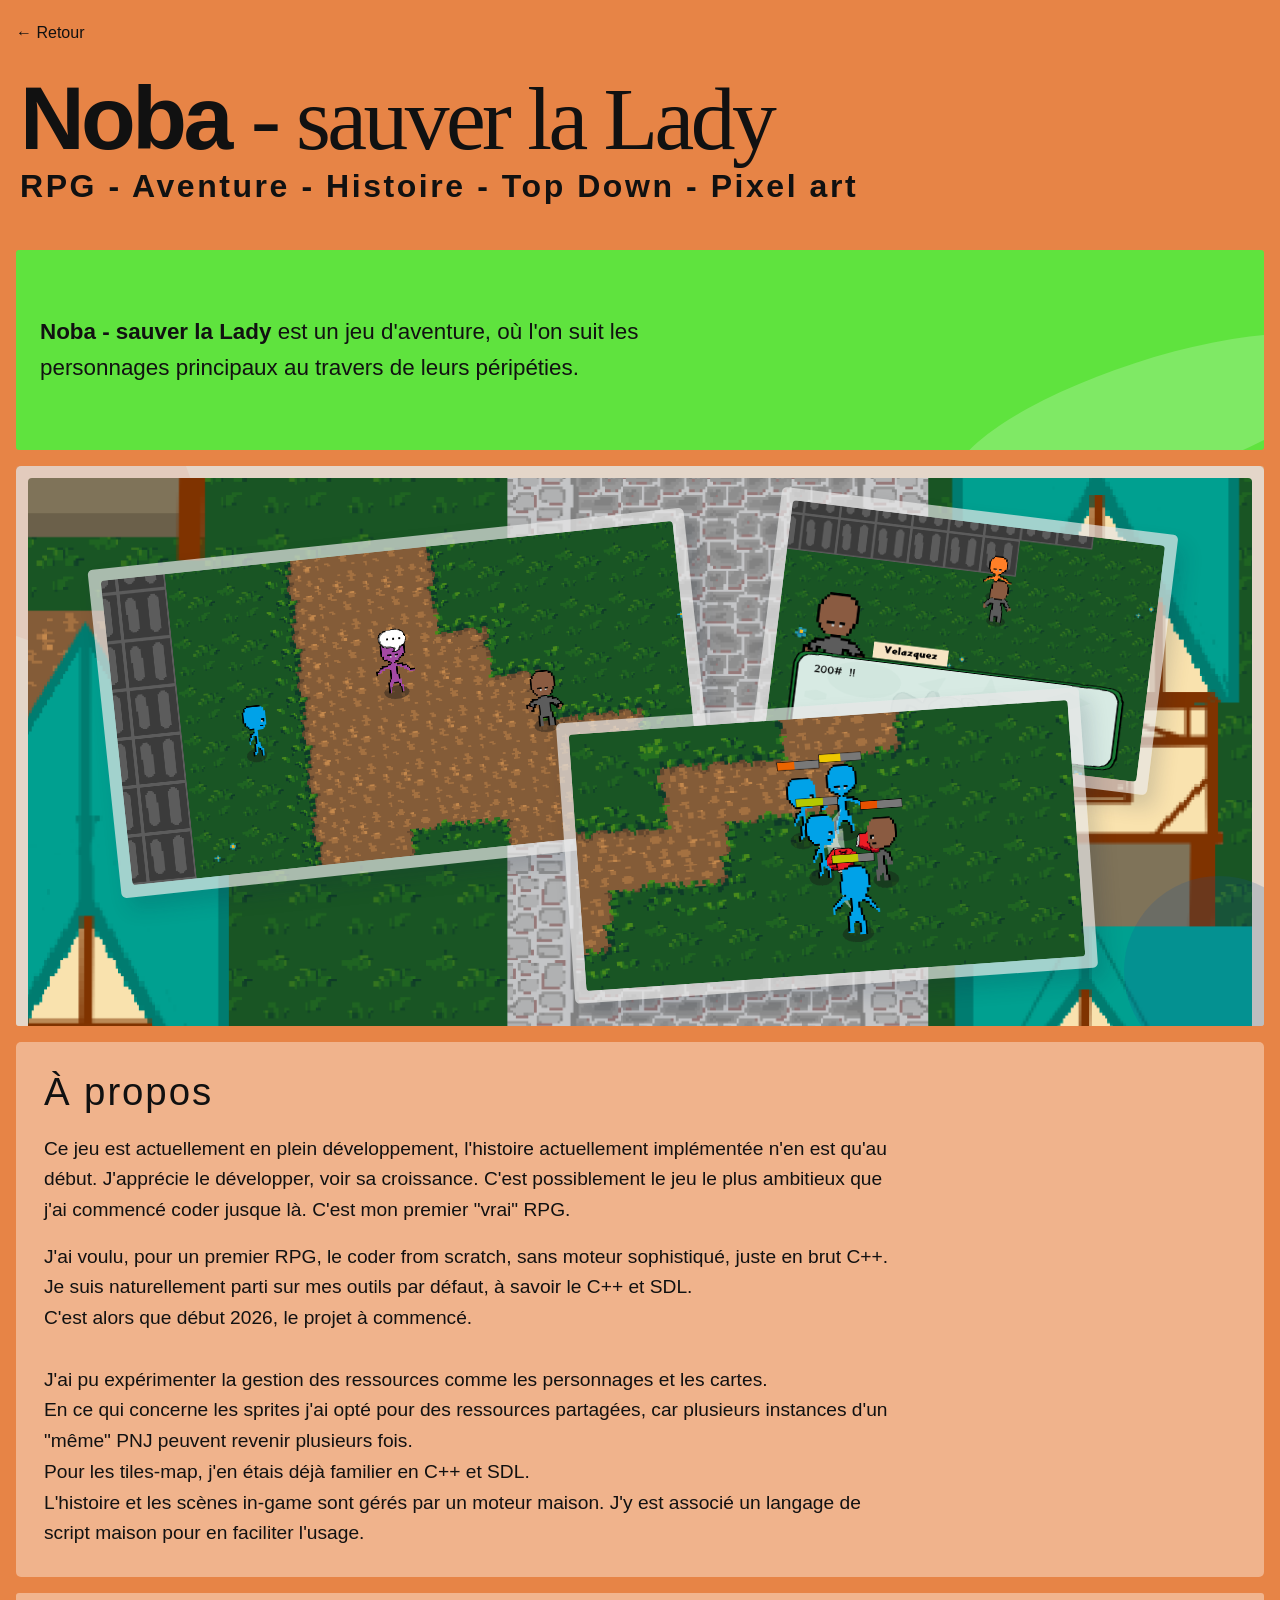
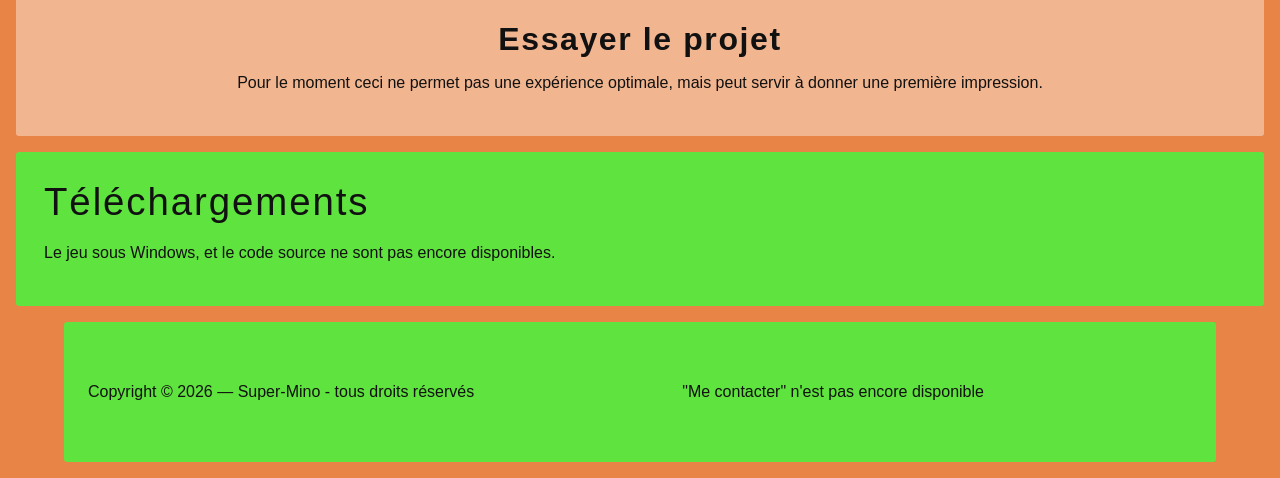
==== projects/Noba_p/noba_project.html @ 1602240f "+ Noba" ====
<!DOCTYPE html>
<html lang="fr">
<head>
    <meta charset="UTF-8">
    <meta name="viewport" content="width=device-width, initial-scale=1.0">
    <title>Projet — Portfolio</title>
    <link rel="stylesheet" href="noba_project.css">
</head>

<body>
    <main class="page-projet">

        <!-- En-tête du projet -->
        <header class="entete-projet">
            <a class="retour" href="../../index.html">← Retour</a>

            <h1>
                <span class="titre-principal">Noba <span class="sous-titre">- sauver la Lady</span></span>
                <span class="titre-secondaire">RPG - Aventure - Histoire - Top Down - Pixel art</span>
            </h1>
        </header>


        <!-- Présentation générale -->
        <section class="introduction-projet">
            <p>
                <strong>Noba - sauver la Lady</strong> est un jeu d'aventure, où l'on suit les personnages principaux au travers de leurs péripéties.
            </p>
        </section>


        <!-- Galerie des trois images -->
        <section class="galerie">

            <figure class="image-projet image-une">
                <img src="image/noba_capture1.png" alt="Illustration du projet 1">
            </figure>

            <figure class="image-projet image-deux">
                <img src="image/noba_capture2.png" alt="Illustration du projet 2">
            </figure>

            <figure class="image-projet image-trois">
                <img src="image/noba_capture3.png" alt="Illustration du projet 3">
            </figure>

            <figure class="image-projet image-quatre">
                <img src="image/noba_capture4.png" alt="Illustration du projet 3">
            </figure>

        </section>


        <!-- Description détaillée -->
        <section class="description-projet">
            <h2>À propos</h2>

            <p>
                Ce jeu est actuellement en plein développement, l'histoire actuellement implémentée n'en est qu'au début. 
                J'apprécie le développer, voir sa croissance. C'est possiblement le jeu le plus 
                ambitieux que j'ai commencé coder jusque là. C'est mon premier "vrai" RPG.
            </p>

            <p>
                J'ai voulu, pour un premier RPG, le coder from scratch, sans moteur sophistiqué, 
                juste en brut C++. Je suis naturellement parti sur mes outils par défaut, à savoir 
                le C++ et SDL.<br>
                C'est alors que début 2026, le projet à commencé.<br><br>
                J'ai pu expérimenter la gestion des ressources comme les personnages et les cartes.
                <br>En ce qui concerne les sprites j'ai opté pour des ressources partagées, car plusieurs instances d'un "même" PNJ peuvent revenir plusieurs fois. 
                <br>Pour les tiles-map, j'en étais déjà familier en C++ et SDL.
                <br>L'histoire et les scènes in-game sont gérés par un moteur maison. J'y est associé un langage de script maison pour en faciliter l'usage.
            </p>
        </section>


        <!-- Accès à la version en ligne -->
        <section class="essai-projet">
            <a href="try_online/Noba.html">
                Essayer le projet
            </a>
            <p class"essai-projet-indication">
                Pour le moment ceci ne permet pas une expérience optimale, mais peut servir à donner une première impression.
            </p>
        </section>


        <!-- Téléchargements -->
        <section class="telechargements">
            <h2>Téléchargements</h2>

            <p>Le jeu sous Windows, et le code source ne sont pas encore disponibles.</p>
            <!--
            <ul>
                <li>
                    <a href="image/teste1.png" download="teste1.png">
                        Télécharger le fichier 1
                    </a>
                </li>

                <li>
                    <a href="image/teste2.png" download="teste2.png">
                        Télécharger le fichier 2
                    </a>
                </li>
            </ul>
            -->
        </section>


        <!-- Pied de page -->
        <footer class="pied-projet">
            <p>Copyright © 2026 — Super-Mino - tous droits réservés</p>
            <p>"Me contacter" n'est pas encore disponible</p>
            <div class="liens-fin">
                <!--<a href="#">Licence</a>-->
                <!--<a href="#">Copyright (c) tous droits réservés</a>-->
                <!--<a href="mailto:contact@example.com">Contact</a>-->
            </div>
        </footer>

    </main>
</body>
</html>
---- projects/Noba_p/noba_project.css ----
/* Paramètres généraux */
:root {
    --fond-global: #e78446;
    --fond-bloc: #5fe33e;
    --texte: #111111;
    --bleu-interaction: #2563eb;
}

* {
    box-sizing: border-box;
}

html,
body {
    margin: 0;
    padding: 0;
}

body {
    background-color: var(--fond-global);
    color: var(--texte);
    font-family: "Trebuchet MS", Arial, sans-serif;
}


/* Organisation verticale de la page */
.page-projet {
    width: 100%;
    display: flex;
    flex-direction: column;
    gap: 16px;
    padding-bottom: 16px;
}


/* En-tête */
.entete-projet {
    padding: 24px 16px;
    position: relative;
}

.retour {
    display: inline-block;
    margin-bottom: 24px;
    color: var(--texte);
    text-decoration: none;
    font-size: 1rem;
    transition: color 0.2s ease;
}

.retour:hover,
.retour:active {
    color: var(--bleu-interaction);
}

.entete-projet h1 {
    margin: 0;
    padding: 8px 4px;
    display: flex;
    flex-direction: column;
    gap: 6px;
    line-height: 1;
}

.titre-principal {
    font-size: clamp(2.5rem, 7vw, 6rem);
    font-weight: 800;
    letter-spacing: -0.04em;
}
    .sous-titre {
        font-size: clamp(2.5rem, 7vw, 6rem);
        font-weight: 400;
        letter-spacing: -0.04em;
        font-family: "Brush Script MT", cursive;
    }

.titre-secondaire {
    font-family: "Century Gothic", CenturyGothic, sans-serif;
    font-size: clamp(1.2rem, 2.5vw, 2rem);
    font-weight: 550;
    letter-spacing: 0.08em;
}


/* Bloc d'introduction */
.introduction-projet {
    margin: 0 16px;
    padding: 24px;
    min-height: 200px;
    border-radius: 3px;
    background-color: var(--fond-bloc);
    display: flex;
    align-items: center;
    position: relative;
    overflow: hidden;
}

.introduction-projet::before {
    content: "";
    position: absolute;
    width: 420px;
    height: 120px;
    right: -100px;
    bottom: -30px;
    border-radius: 50%;
    background-color: rgba(255, 255, 255, 0.2);
    transform: rotate(-18deg);
}

.introduction-projet p {
    width: min(65%, 700px);
    margin: 0;
    position: relative;
    z-index: 1;
    font-size: clamp(1.05rem, 2vw, 1.4rem);
    line-height: 1.6;
}


/* Galerie */
.galerie {
    margin: 0 16px;
    min-height: 560px;
    position: relative;
    overflow: hidden;
    border-radius: 3px;
    background-color: #d7d8c481;
}


/* Apparition visuelle des images */
.image-projet {
    position: absolute;
    margin: 0;
    padding: 12px;
    background-color: rgba(231, 231, 231, 0.7);
    border-radius: 5px;
    box-shadow: 8px 12px 20px rgba(20, 40, 60, 0.16);
}

.image-projet img {
    display: block;
    width: 100%;
    height: auto;
    border-radius: 4px;
}


/* Première image : grande et décalée vers la gauche */
.image-une {
    width: 48%;
    left: 7%;
    top: 13%;
    transform: rotate(-6deg);
    z-index: 2;
}


/* Deuxième image : plus petite et placée en hauteur */
.image-deux {
    width: 32%;
    right: 8%;
    top: 8%;
    transform: rotate(7deg);
    z-index: 3;
}


/* Troisième image : large et placée plus bas */
.image-trois {
    width: 42%;
    right: 14%;
    bottom: 7%;
    transform: rotate(-4deg);
    z-index: 4;
}


/* Description */
.description-projet {
    margin: 0 16px;
    padding: 28px;
    border-radius: 5px;
    background-color: rgba(255, 255, 255, 0.381);
}

.description-projet h2,
.telechargements h2 {
    margin: 0 0 20px;
    font-family: "Century Gothic", CenturyGothic, sans-serif;
    font-size: clamp(1.5rem, 3vw, 2.5rem);
    font-weight: 500;
    letter-spacing: 0.05em;
}

.description-projet p {
    max-width: 850px;
    margin: 0 0 16px;
    font-size: clamp(1rem, 1.6vw, 1.2rem);
    line-height: 1.6;
}

.description-projet p:last-child {
    margin-bottom: 0;
}



/* Accès à la version en ligne */
.essai-projet {
    margin: 0 16px;
    padding: 28px;
    border-radius: 3px;
    background-color: rgba(255, 255, 255, 0.397);
    text-align: center;
}

.essai-projet-indication {
    font-size:medium
}

.essai-projet a {
    color: var(--texte);
    font-family: "Century Gothic", CenturyGothic, sans-serif;
    font-size: clamp(1.3rem, 2.5vw, 2rem);
    font-weight: 550;
    letter-spacing: 0.05em;
    text-decoration: none;
    transition: color 0.2s ease;
}

.essai-projet a:hover,
.essai-projet a:active {
    color: var(--bleu-interaction);
}



/* Téléchargements */
.telechargements {
    margin: 0 16px;
    padding: 28px;
    border-radius: 3px;
    background-color: var(--fond-bloc);
}

.telechargements ul {
    margin: 0;
    padding-left: 24px;
}

.telechargements li {
    margin-bottom: 12px;
}

.telechargements li:last-child {
    margin-bottom: 0;
}

.telechargements a {
    color: var(--texte);
    font-size: 1.05rem;
    transition: color 0.2s ease;
}

.telechargements a:hover,
.telechargements a:active {
    color: var(--bleu-interaction);
}


/* Pied de page */
.pied-projet {
    width: 90%;
    margin: 0 auto;
    padding: 24px;
    min-height: 140px;
    border-radius: 3px;
    background-color: var(--fond-bloc);
    display: flex;
    align-items: center;
    justify-content: space-between;
    gap: 24px;
}

.pied-projet p {
    margin: 0;
}

.liens-fin {
    display: flex;
    gap: 20px;
    flex-wrap: wrap;
}

.liens-fin a {
    color: var(--texte);
    text-decoration: none;
    transition: color 0.2s ease;
}

.liens-fin a:hover,
.liens-fin a:active {
    color: var(--bleu-interaction);
}


/* Animation lente du fond de la galerie */
.galerie::before {
    content: "";
    position: absolute;
    width: 260px;
    height: 260px;
    border-radius: 50%;
    background-color: rgba(212, 86, 28, 0.4);
    left: -80px;
    top: -80px;
    animation: mouvement-fond 18s ease-in-out infinite alternate;
}

.galerie::after {
    content: "";
    position: absolute;
    width: 190px;
    height: 190px;
    border-radius: 50%;
    background-color: rgba(23, 81, 147, 0.187);
    right: -50px;
    bottom: -40px;
    animation: mouvement-fond-secondaire 23s ease-in-out infinite alternate;
}


/* Trajectoire du premier élément */
@keyframes mouvement-fond {
    0% {
        transform: translate(0, 0) scale(1);
    }

    35% {
        transform: translate(30vw, 80px) scale(1.15);
    }

    70% {
        transform: translate(55vw, 240px) scale(0.9);
    }

    100% {
        transform: translate(15vw, 350px) scale(1.1);
    }
}


/* Trajectoire du second élément */
@keyframes mouvement-fond-secondaire {
    0% {
        transform: translate(0, 0) scale(1);
    }

    40% {
        transform: translate(-25vw, -100px) scale(1.2);
    }

    75% {
        transform: translate(-45vw, 40px) scale(0.85);
    }

    100% {
        transform: translate(-10vw, 180px) scale(1.05);
    }
}


/* Adaptation aux écrans plus petits */
@media (max-width: 700px) {
    .introduction-projet p {
        width: 100%;
    }

    .galerie {
        min-height: 480px;
    }

    .image-une {
        width: 62%;
        left: 3%;
        top: 15%;
    }

    .image-deux {
        width: 45%;
        right: 3%;
        top: 7%;
    }

    .image-trois {
        width: 58%;
        right: 5%;
        bottom: 7%;
    }

    .pied-projet {
        flex-direction: column;
        align-items: flex-start;
    }
}


/* Organisation verticale renforcée sur téléphone */
@media (max-width: 480px) {
    .entete-projet {
        padding: 20px 16px;
    }

    .introduction-projet,
    .description-projet,
    .telechargements {
        padding: 20px;
    }

    .galerie {
        min-height: 390px;
    }

    .image-une {
        width: 65%;
    }

    .image-deux {
        width: 43%;
    }

    .image-trois {
        width: 58%;
    }

    .liens-fin {
        flex-direction: column;
        gap: 10px;
    }
}
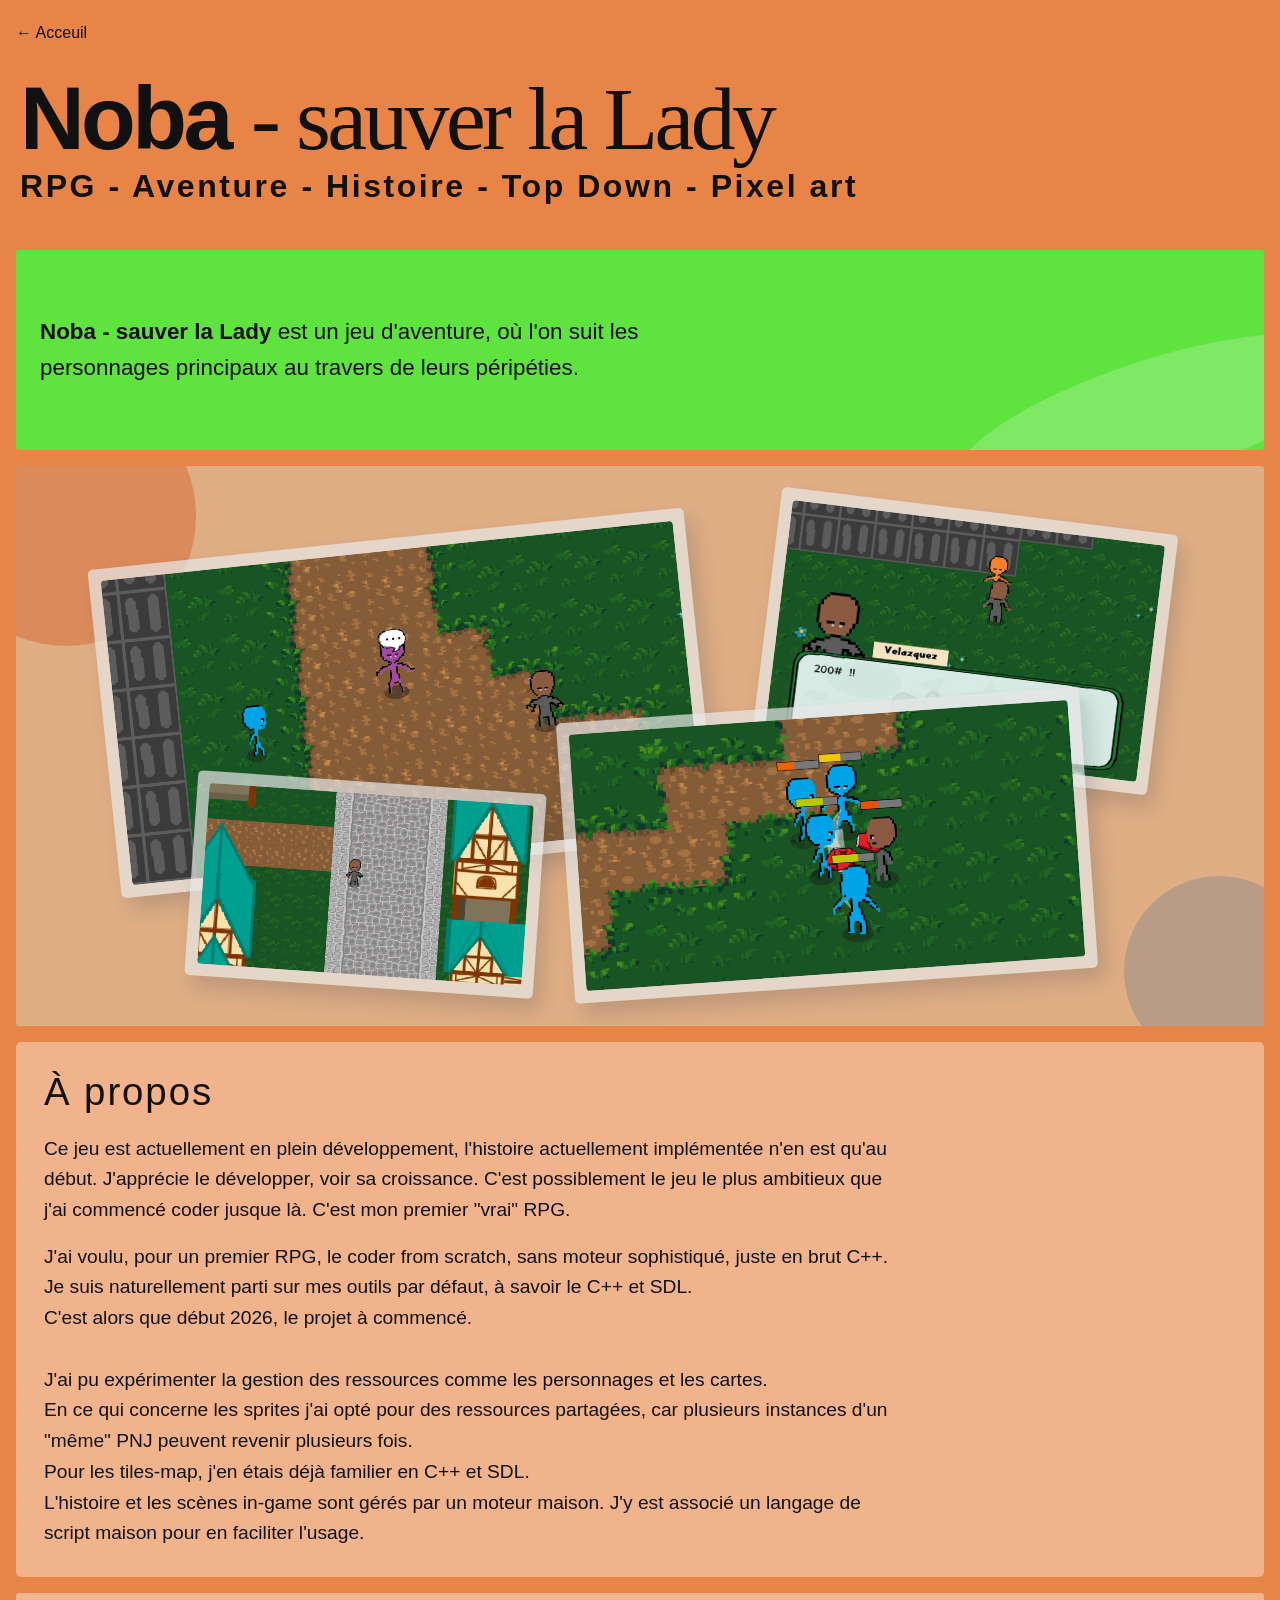
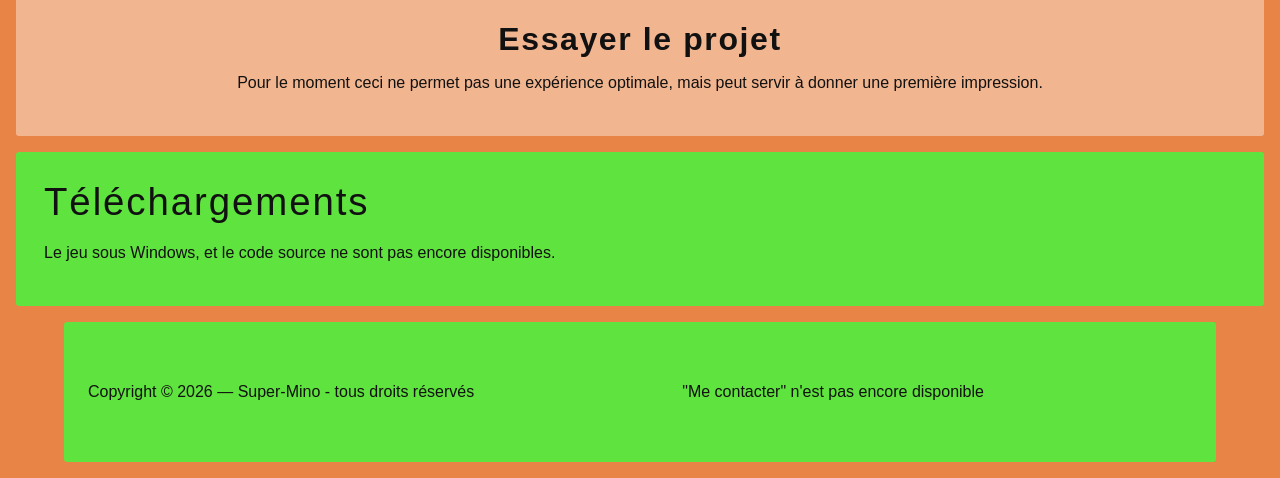
==== commit 966414e2: "Update noba_project.html" ====
--- a/projects/Noba_p/noba_project.html
+++ b/projects/Noba_p/noba_project.html
@@ -12,7 +12,7 @@
 
         <!-- En-tête du projet -->
         <header class="entete-projet">
-            <a class="retour" href="../../index.html">← Retour</a>
+            <a class="retour" href="../../index.html">← Acceuil</a>
 
             <h1>
                 <span class="titre-principal">Noba <span class="sous-titre">- sauver la Lady</span></span>
--- a/projects/Noba_p/noba_project.css
+++ b/projects/Noba_p/noba_project.css
@@ -175,6 +175,13 @@
     z-index: 4;
 }
 
+.image-quatre {
+    width: 28%;
+    left: 14%;
+    bottom: 7%;
+    transform: rotate(4deg);
+    z-index: 5;
+}
 
 /* Description */
 .description-projet {
